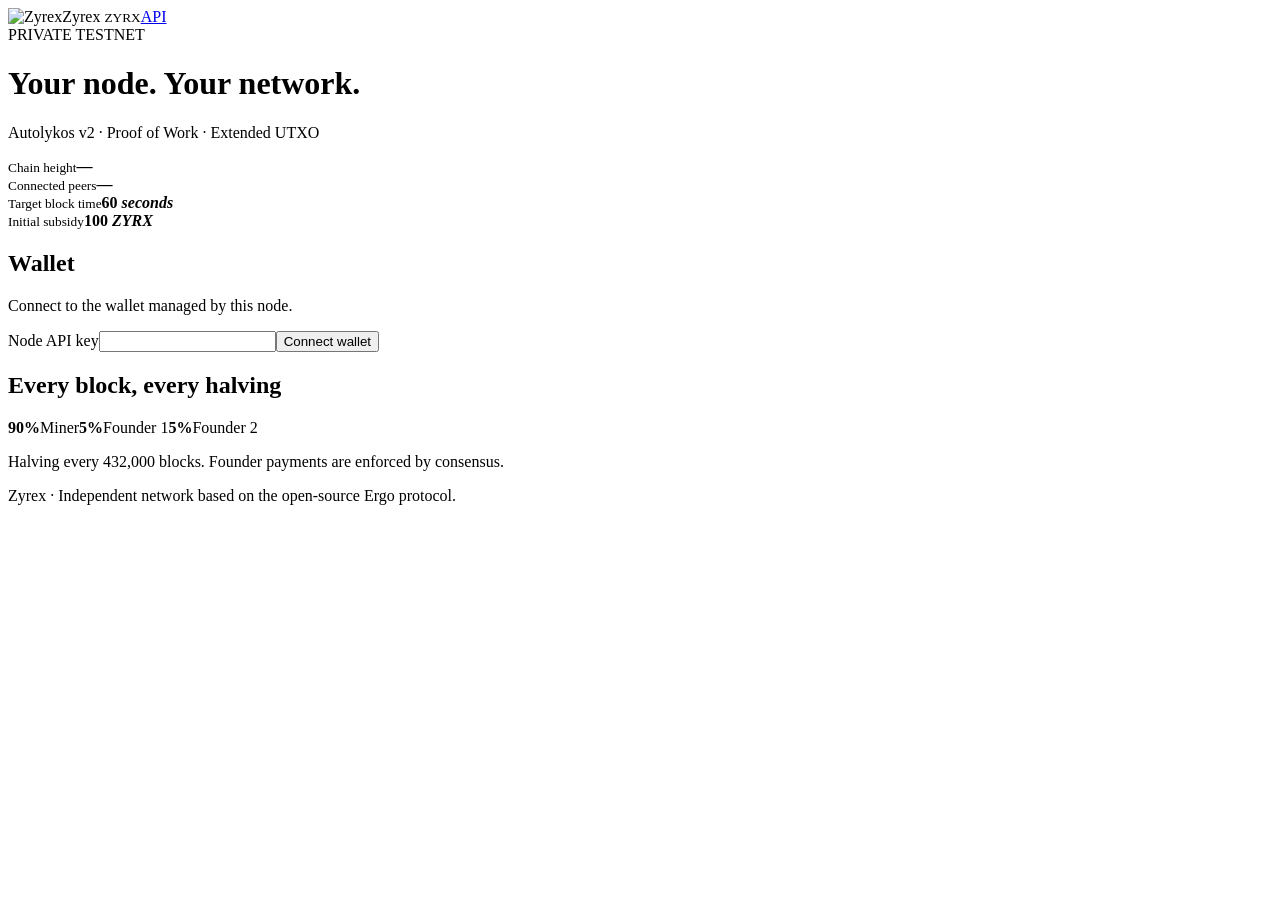
==== src/main/resources/panel/index.html @ ad79727c "Initialize Zyrex blockchain" ====
<!doctype html>
<html lang="en">
<head>
<meta charset="utf-8"><meta name="viewport" content="width=device-width,initial-scale=1">
<title>Zyrex · Node</title><link rel="icon" href="/zyrex-mark.svg"><link rel="stylesheet" href="/zyrex-panel.css">
</head>
<body>
<header><img src="/zyrex-mark.svg" alt="Zyrex"><span>Zyrex <small>ZYRX</small></span><a href="/swagger">API</a></header>
<main><div class="eyebrow" id="network">PRIVATE TESTNET</div><h1>Your node. Your network.</h1>
<p class="intro">Autolykos v2 · Proof of Work · Extended UTXO</p>
<div class="metrics"><article><small>Chain height</small><strong id="height">—</strong></article><article><small>Connected peers</small><strong id="peers">—</strong></article><article><small>Target block time</small><strong>60 <em>seconds</em></strong></article><article><small>Initial subsidy</small><strong>100 <em>ZYRX</em></strong></article></div>
<section><h2>Wallet</h2><p>Connect to the wallet managed by this node.</p><form id="connect"><label>Node API key<input id="key" type="password" autocomplete="off" required></label><button>Connect wallet</button></form>
<p id="wallet-status" aria-live="polite"></p><div id="wallet" hidden><h3>Confirmed balance</h3><p class="balance"><span id="balance">—</span> ZYRX</p><h3>Addresses</h3><ul id="addresses"></ul><button id="new-address" type="button">Generate address</button><form id="unlock"><label>Wallet password<input id="password" type="password" autocomplete="current-password" required></label><button>Unlock wallet</button></form><p>Initialize, restore and send payments with the <code>zyrex-wallet</code> CLI.</p></div></section>
<section class="subsidy"><h2>Every block, every halving</h2><div><strong>90%</strong><span>Miner</span><strong>5%</strong><span>Founder 1</span><strong>5%</strong><span>Founder 2</span></div><p>Halving every 432,000 blocks. Founder payments are enforced by consensus.</p></section>
<p id="error" role="alert"></p></main><footer>Zyrex · Independent network based on the open-source Ergo protocol.</footer><script src="/zyrex-panel.js"></script>
</body></html>
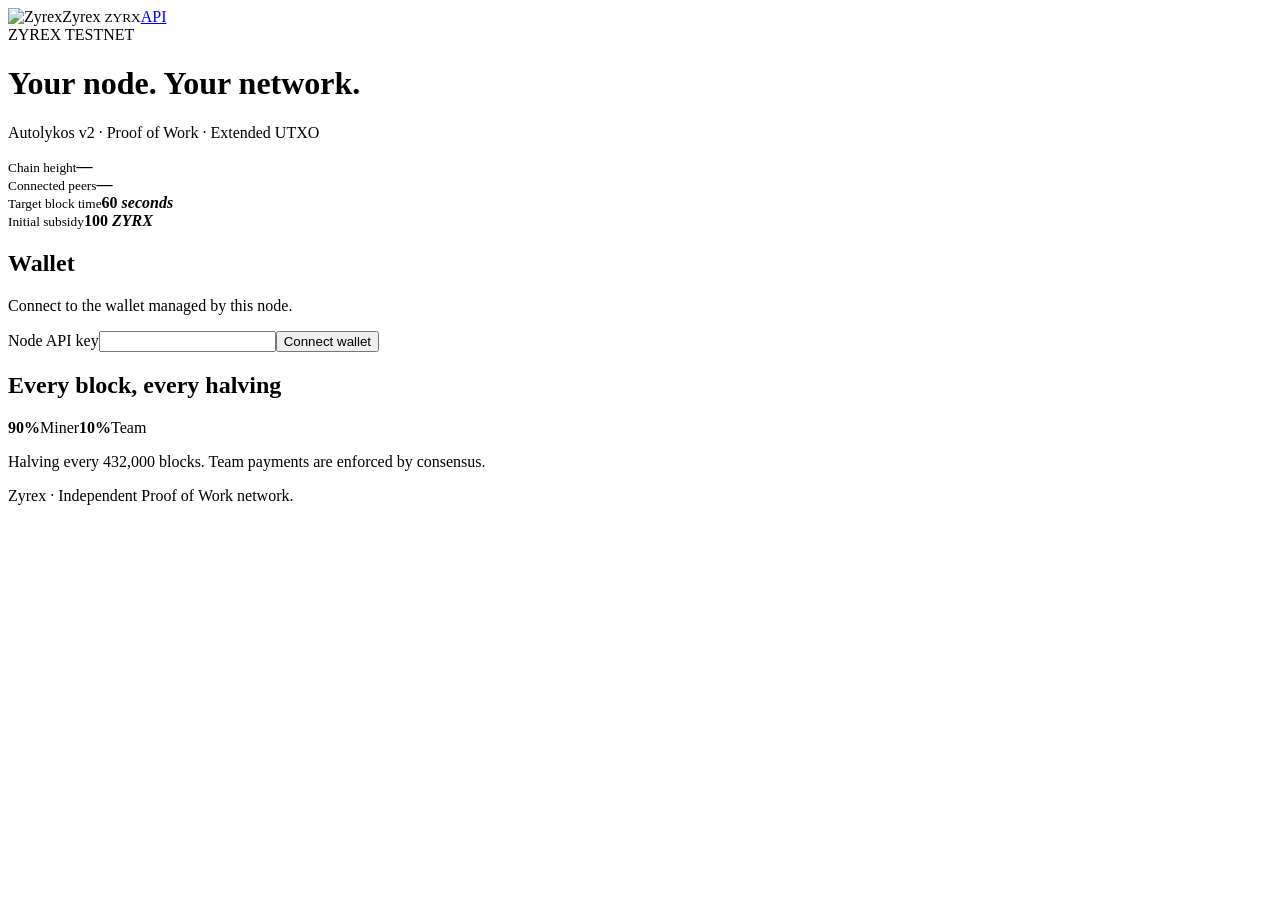
==== commit 8ec931d2: "Complete Zyrex branding and use apex bootstrap hosts" ====
--- a/src/main/resources/panel/index.html
+++ b/src/main/resources/panel/index.html
@@ -6,11 +6,11 @@
 </head>
 <body>
 <header><img src="/zyrex-mark.svg" alt="Zyrex"><span>Zyrex <small>ZYRX</small></span><a href="/swagger">API</a></header>
-<main><div class="eyebrow" id="network">PRIVATE TESTNET</div><h1>Your node. Your network.</h1>
+<main><div class="eyebrow" id="network">ZYREX TESTNET</div><h1>Your node. Your network.</h1>
 <p class="intro">Autolykos v2 · Proof of Work · Extended UTXO</p>
 <div class="metrics"><article><small>Chain height</small><strong id="height">—</strong></article><article><small>Connected peers</small><strong id="peers">—</strong></article><article><small>Target block time</small><strong>60 <em>seconds</em></strong></article><article><small>Initial subsidy</small><strong>100 <em>ZYRX</em></strong></article></div>
 <section><h2>Wallet</h2><p>Connect to the wallet managed by this node.</p><form id="connect"><label>Node API key<input id="key" type="password" autocomplete="off" required></label><button>Connect wallet</button></form>
 <p id="wallet-status" aria-live="polite"></p><div id="wallet" hidden><h3>Confirmed balance</h3><p class="balance"><span id="balance">—</span> ZYRX</p><h3>Addresses</h3><ul id="addresses"></ul><button id="new-address" type="button">Generate address</button><form id="unlock"><label>Wallet password<input id="password" type="password" autocomplete="current-password" required></label><button>Unlock wallet</button></form><p>Initialize, restore and send payments with the <code>zyrex-wallet</code> CLI.</p></div></section>
-<section class="subsidy"><h2>Every block, every halving</h2><div><strong>90%</strong><span>Miner</span><strong>5%</strong><span>Founder 1</span><strong>5%</strong><span>Founder 2</span></div><p>Halving every 432,000 blocks. Founder payments are enforced by consensus.</p></section>
-<p id="error" role="alert"></p></main><footer>Zyrex · Independent network based on the open-source Ergo protocol.</footer><script src="/zyrex-panel.js"></script>
+<section class="subsidy"><h2>Every block, every halving</h2><div><strong>90%</strong><span>Miner</span><strong>10%</strong><span>Team</span></div><p>Halving every 432,000 blocks. Team payments are enforced by consensus.</p></section>
+<p id="error" role="alert"></p></main><footer>Zyrex · Independent Proof of Work network.</footer><script src="/zyrex-panel.js"></script>
 </body></html>
